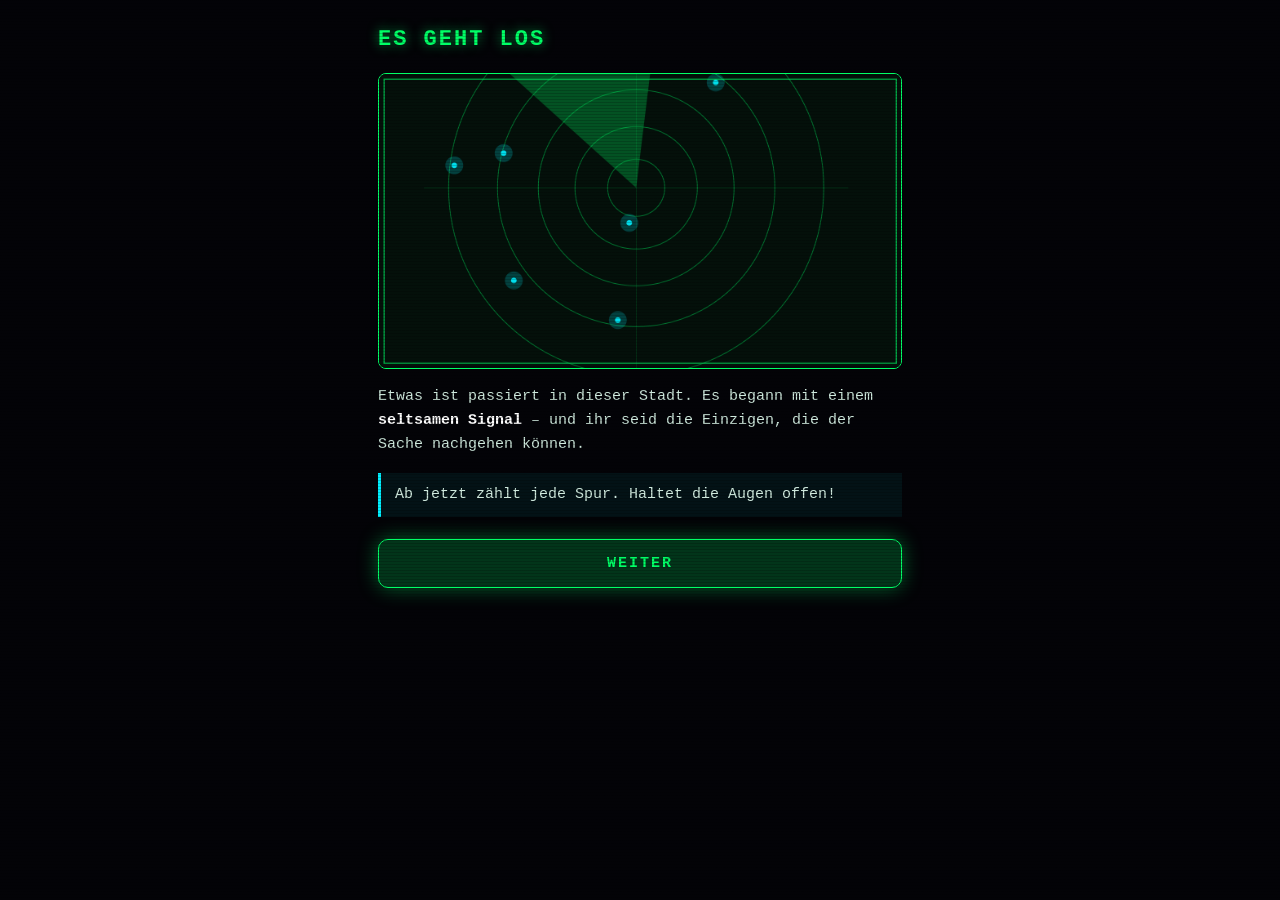
==== index.html @ 860a1ed2 "V27" ====
<!DOCTYPE html>
<html lang="de">
<head>
  <meta charset="UTF-8">
  <title>Schnitzeljagd</title>
  <meta name="viewport" content="width=device-width, initial-scale=1, viewport-fit=cover, user-scalable=no">
  <meta name="theme-color" content="#030307">
  <meta name="mobile-web-app-capable" content="yes">
  <meta name="apple-mobile-web-app-capable" content="yes">
  <meta name="apple-mobile-web-app-status-bar-style" content="black-translucent">
  <meta name="apple-mobile-web-app-title" content="Schnitzeljagd">

  <style>
    :root {
      --bg: #030307;
      --green: #00ff66;
      --cyan: #00f0ff;
      --red: #ff3b5c;
      --muted: #4f7a68;
    }
    * { box-sizing: border-box; margin: 0; padding: 0; -webkit-tap-highlight-color: transparent; }
    [hidden] { display: none !important; }

    html, body {
      height: 100%;
      background: var(--bg);
      color: var(--green);
      font-family: "Courier New", ui-monospace, Menlo, Consolas, monospace;
      overflow: hidden;
      overscroll-behavior: none;
      touch-action: manipulation;
    }
    body {
      height: 100dvh;
      padding: calc(env(safe-area-inset-top) + 12px) 16px calc(env(safe-area-inset-bottom) + 14px);
      user-select: none;
      -webkit-user-select: none;
    }
    /* feine Scanlines */
    body::after {
      content: "";
      position: fixed; inset: 0;
      pointer-events: none;
      background: repeating-linear-gradient(to bottom, rgba(0, 0, 0, 0.18) 0 1px, transparent 1px 3px);
      z-index: 50;
    }

    #view { height: 100%; display: flex; flex-direction: column; }

    button {
      font: inherit; cursor: pointer; color: var(--green);
      background: rgba(0, 255, 102, 0.10);
      border: 1px solid var(--green); border-radius: 10px;
      padding: 15px 14px; width: 100%;
      font-size: 15px; font-weight: bold; letter-spacing: 2px;
    }
    button:active { transform: scale(0.98); }
    button:disabled, button:disabled.go { opacity: 0.55; cursor: not-allowed; color: #5f7168; border: 1px dashed #34443d; background: rgba(255, 255, 255, 0.03); box-shadow: none; animation: none; }
    .go { background: rgba(0, 255, 102, 0.2); box-shadow: 0 0 20px rgba(0, 255, 102, 0.4); animation: breathe 2s ease-in-out infinite; }
    @keyframes breathe { 50% { box-shadow: 0 0 34px rgba(0, 255, 102, 0.7); } }
    @keyframes blink { 50% { opacity: 0.2; } }

    /* ---------- Modul „locate“ (Radar) ---------- */
    .stage { flex: 1; min-height: 0; }
    .stage canvas { display: block; width: 100%; height: 100%; }
    .bottom { text-align: center; padding-top: 6px; }
    .dist {
      font-size: clamp(22px, 7.5vw, 34px);
      font-weight: bold;
      letter-spacing: 2px;
      color: var(--cyan);
      text-shadow: 0 0 14px rgba(0, 240, 255, 0.65);
      font-variant-numeric: tabular-nums;
    }
    .note { margin-top: 6px; min-height: 1.3em; font-size: 12px; letter-spacing: 1px; color: var(--muted); }
    .note.err { color: var(--red); }
    .dots { display: flex; justify-content: center; gap: 8px; margin: 8px 0 10px; }
    .dots i { width: 9px; height: 9px; border-radius: 50%; border: 1px solid var(--green); opacity: 0.45; }
    .dots i.done { background: var(--green); opacity: 1; }
    .dots i.now { border-color: var(--cyan); opacity: 1; animation: blink 1s steps(2) infinite; }

    /* ---------- Seiten (Module „info“, „password“, „end“) ---------- */
    .scroller { position: fixed; inset: 0; z-index: 20; background: var(--bg); overflow-y: auto; -webkit-overflow-scrolling: touch; user-select: text; -webkit-user-select: text; }
    .page { max-width: 560px; margin: 0 auto; padding: calc(env(safe-area-inset-top) + 22px) 18px calc(env(safe-area-inset-bottom) + 28px); display: flex; flex-direction: column; gap: 22px; }

    /* ---------- Markdown-Inhalte (content/*.md) ---------- */
    .md { color: #cfe9dd; font-size: 15px; line-height: 1.6; display: flex; flex-direction: column; gap: 16px; }
    .md.loading { color: var(--muted); letter-spacing: 2px; }
    .md.error { color: var(--red); }
    .md h1 { font-size: 22px; letter-spacing: 2px; color: var(--green); text-shadow: 0 0 12px rgba(0, 255, 102, 0.6); }
    .md h2 { font-size: 18px; letter-spacing: 1px; color: var(--cyan); }
    .md h3, .md h4 { font-size: 15px; color: var(--cyan); }
    .md strong { color: #fff; }
    .md em { color: var(--cyan); font-style: italic; }
    .md a { color: var(--cyan); }
    .md img { display: block; width: 100%; height: auto; border-radius: 8px; border: 1px solid var(--green); }
    .md ul, .md ol { padding-left: 1.4em; display: flex; flex-direction: column; gap: 6px; }
    .md blockquote { padding: 10px 14px; border-left: 3px solid var(--cyan); background: rgba(0, 240, 255, 0.06); }
    .md code { font-family: inherit; background: rgba(0, 255, 102, 0.1); padding: 1px 5px; border-radius: 4px; }
    .md pre { overflow-x: auto; padding: 10px; border: 1px solid var(--muted); border-radius: 8px; }
    .md hr { border: 0; border-top: 1px solid var(--muted); }

    /* ---------- Gestörter Text (garble) und Hinweiskasten ---------- */
    .md.garbled { color: #9fb5ab; text-shadow: 2px 0 rgba(255, 59, 92, 0.55), -2px 0 rgba(0, 240, 255, 0.55); animation: jitter 0.5s steps(2) infinite; }
    .md.garbled img { filter: blur(5px) contrast(1.4) hue-rotate(70deg); }
    @keyframes jitter { 0% { transform: translateX(0); } 25% { transform: translateX(-2px); } 50% { transform: translateX(1px); } 75% { transform: translateX(2px); } }
    .md.hintbox { padding: 12px 14px; font-size: 14px; border: 1px solid var(--red); border-radius: 10px; background: rgba(255, 59, 92, 0.08); gap: 10px; }
    .md.hintbox strong { color: var(--red); }
    .md.leadbox { padding: 12px 14px; font-size: 14px; border: 1px solid var(--green); border-radius: 10px; background: rgba(0, 255, 102, 0.08); }
    .md.leadbox strong { color: var(--green); }

    /* ---------- Modul „sky“ (Sternenhimmel, Route malen) ---------- */
    .sky-screen { position: fixed; inset: 0; z-index: 20; background: #02030c; overflow: hidden; }
    .sky-screen canvas { position: absolute; inset: 0; width: 100%; height: 100%; display: block; touch-action: none; cursor: grab; }
    .sky-top { position: absolute; top: calc(env(safe-area-inset-top) + 10px); left: 12px; right: 12px; display: flex; align-items: center; gap: 10px; pointer-events: none; }
    .sky-top .back { width: auto; padding: 9px 12px; font-size: 12px; letter-spacing: 1px; color: var(--muted); border-color: #25463a; background: rgba(2, 3, 10, 0.7); pointer-events: auto; }
    .sky-hint { flex: 1; text-align: center; font-size: 11px; line-height: 1.45; letter-spacing: 1px; color: var(--cyan); padding: 7px 10px; border-radius: 8px; background: rgba(2, 3, 10, 0.62); }
    .sky-bar { position: absolute; left: 12px; right: 12px; bottom: calc(env(safe-area-inset-bottom) + 12px); display: flex; flex-direction: column; gap: 8px; }
    .sky-mode { display: flex; border: 1px solid var(--green); border-radius: 10px; overflow: hidden; background: rgba(2, 3, 10, 0.78); }
    .sky-mode button { flex: 1; border: 0; border-radius: 0; background: transparent; padding: 11px 8px; font-size: 13px; letter-spacing: 2px; color: #7fd9a4; }
    .sky-mode button.on { background: rgba(0, 255, 102, 0.3); color: #fff; box-shadow: inset 0 0 14px rgba(0, 255, 102, 0.45); text-shadow: 0 0 8px rgba(0, 255, 102, 0.8); }
    .sky-mode button:disabled { border: 0; opacity: 0.5; cursor: not-allowed; }
    .sky-mode button.on:disabled { box-shadow: none; text-shadow: none; }
    .sky-actions { display: flex; gap: 8px; }
    .sky-actions { flex-wrap: wrap; }
    .sky-actions button { flex: 1 1 0; width: auto; min-width: 0; padding: 12px 6px; font-size: 12px; letter-spacing: 0.5px; }
    .sky-actions button.go { flex: 2 1 0; }
    .sky-actions button.ghost { color: #d6ffe6; border-color: var(--green); background: rgba(0, 255, 102, 0.12); }
    .sky-actions button:disabled, .sky-actions button.ghost:disabled, .sky-actions button.go:disabled { color: #5f7168; border: 1px dashed #34443d; background: rgba(2, 3, 10, 0.78); box-shadow: none; animation: none; opacity: 0.6; }

    /* ---------- Eigenes Bestätigungsfenster ---------- */
    .modal { position: fixed; inset: 0; z-index: 40; display: flex; align-items: center; justify-content: center; padding: 20px; background: rgba(3, 3, 7, 0.82); animation: fadeIn 0.2s ease-out; }
    @keyframes fadeIn { from { opacity: 0; } }
    .modal-box { width: min(100%, 420px); display: flex; flex-direction: column; gap: 14px; padding: 20px 18px; background: #07100c; border: 1px solid var(--green); border-radius: 14px; box-shadow: 0 0 36px rgba(0, 255, 102, 0.35); user-select: text; -webkit-user-select: text; }
    .modal-box h2 { font-size: 17px; letter-spacing: 2px; color: var(--green); text-shadow: 0 0 10px rgba(0, 255, 102, 0.5); }
    .modal-box p { font-size: 14px; line-height: 1.55; color: #cfe9dd; }
    .modal-actions { display: flex; flex-direction: column; gap: 10px; margin-top: 4px; }
    button.ghost { color: var(--muted); border-color: #25463a; background: transparent; }

    /* ---------- Modul „dialog“ (Sätze in die richtige Reihenfolge bringen) ---------- */
    .dlg-screen {
      position: fixed; inset: 0; z-index: 20; background: var(--bg); overflow: hidden;
      display: flex; flex-direction: column; gap: 10px;
      padding: calc(env(safe-area-inset-top) + 12px) 14px calc(env(safe-area-inset-bottom) + 14px);
    }
    .dlg-top { display: flex; align-items: center; gap: 12px; }
    .dlg-title { flex: 1; text-align: center; font-size: 14px; letter-spacing: 3px; color: var(--cyan); }
    .dlg-top .back { width: auto; padding: 9px 12px; font-size: 12px; letter-spacing: 1px; color: var(--muted); border-color: #25463a; background: transparent; }
    .dlg-fails { display: flex; justify-content: center; align-items: center; gap: 8px; font-size: 11px; letter-spacing: 2px; color: var(--muted); }
    .dlg-fails i { width: 12px; height: 12px; border-radius: 50%; border: 1px solid var(--red); }
    .dlg-fails i.on { background: var(--red); box-shadow: 0 0 8px var(--red); }
    .dlg-list { flex: 1; min-height: 0; position: relative; overflow-y: auto; -webkit-overflow-scrolling: touch; list-style: none; display: flex; flex-direction: column; gap: 8px; padding: 2px; touch-action: pan-y; }
    .dlg-item { display: flex; align-items: stretch; gap: 8px; padding: 8px 8px 8px 4px; border: 1px solid #1d3a2d; border-left-width: 4px; border-radius: 10px; background: rgba(0, 28, 14, 0.55); }
    .dlg-item[data-who="1"] { border-left-color: var(--green); }
    .dlg-item[data-who="2"] { border-left-color: var(--cyan); }
    .dlg-item.drag { position: relative; z-index: 5; background: #0b1c14; box-shadow: 0 0 18px rgba(0, 255, 102, 0.55); }
    .dlg-item.ok { border-color: var(--green); }
    .dlg-handle { width: 34px; flex-shrink: 0; display: flex; align-items: center; justify-content: center; font-size: 22px; color: var(--muted); cursor: grab; touch-action: none; user-select: none; -webkit-user-select: none; }
    .dlg-body { flex: 1; min-width: 0; display: flex; flex-direction: column; gap: 3px; font-size: 14px; line-height: 1.35; color: #cfe9dd; }
    .dlg-chip { font-size: 10px; letter-spacing: 2px; color: var(--green); }
    .dlg-item[data-who="2"] .dlg-chip { color: var(--cyan); }
    .dlg-move { display: flex; flex-direction: column; justify-content: center; gap: 4px; }
    .dlg-move button { width: 34px; height: 28px; padding: 0; border-radius: 6px; font-size: 12px; letter-spacing: 0; color: var(--muted); border-color: #25463a; background: transparent; }
    .dlg-lang { display: flex; border: 1px solid var(--green); border-radius: 10px; overflow: hidden; }
    .dlg-lang button { flex: 1; border: 0; border-radius: 0; background: transparent; padding: 11px 8px; font-size: 13px; letter-spacing: 2px; color: var(--muted); }
    .dlg-lang button.on { background: rgba(0, 255, 102, 0.22); color: #fff; }
    .dlg-screen .feedback { min-height: 2.6em; }

    /* ---------- Modul „password“ ---------- */
    form { display: flex; flex-direction: column; gap: 12px; }
    .field {
      width: 100%; font: inherit; font-size: 18px; letter-spacing: 2px; text-align: center;
      color: var(--green); background: #07100c; caret-color: var(--green);
      border: 1px solid var(--green); border-radius: 10px; padding: 15px 12px; outline: none;
    }
    .field:focus { box-shadow: 0 0 18px rgba(0, 255, 102, 0.45); }
    .field::placeholder { color: var(--muted); }
    .feedback { min-height: 1.4em; text-align: center; font-size: 13px; letter-spacing: 1px; color: var(--muted); }
    .feedback.err { color: var(--red); }
    .feedback.ok { color: var(--green); }
    .shake { animation: shake 0.4s; }
    @keyframes shake { 25% { transform: translateX(-8px); } 75% { transform: translateX(8px); } }

    /* ---------- Modul „memory“ (Aufgabe) ---------- */
    /* Die Seite füllt den ganzen Bildschirm, nichts scrollt; das Raster wird per Skript so groß wie möglich */
    .mem-screen {
      position: fixed; inset: 0; z-index: 20; background: var(--bg); overflow: hidden;
      display: flex; flex-direction: column; gap: 10px;
      padding: calc(env(safe-area-inset-top) + 12px) 16px calc(env(safe-area-inset-bottom) + 14px);
    }
    .mem-top { display: flex; align-items: center; gap: 12px; }
    .mem-title { flex: 1; text-align: center; font-size: 14px; letter-spacing: 3px; color: var(--cyan); }
    .mem-top .back { width: auto; padding: 9px 12px; font-size: 12px; letter-spacing: 1px; color: var(--muted); border-color: #25463a; background: transparent; }
    .mem-screen .dots { margin: 0; }
    .mem-screen .feedback { min-height: 1.4em; }
    .mem-stage { flex: 1; min-height: 0; display: flex; align-items: center; justify-content: center; }
    .mem-grid {
      display: grid; grid-template-columns: repeat(var(--n, 5), 1fr); grid-template-rows: repeat(var(--n, 5), 1fr);
      gap: 10px; padding: 14px; border: 1px solid var(--green); border-radius: 12px; background: rgba(0, 28, 14, 0.5);
    }
    .mem-cell {
      width: 100%; height: 100%; padding: 0; border-radius: 50%;
      border: 2px solid rgba(0, 240, 255, 0.4); background: rgba(0, 240, 255, 0.05);
      transition: background 0.12s, box-shadow 0.12s, border-color 0.12s;
    }
    .mem-cell:disabled { opacity: 1; cursor: default; }
    .mem-cell.lit { background: var(--cyan); border-color: var(--cyan); box-shadow: 0 0 20px var(--cyan); }
    .mem-cell.ok { background: var(--green); border-color: var(--green); box-shadow: 0 0 16px var(--green); }
    .mem-cell.bad { background: var(--red); border-color: var(--red); box-shadow: 0 0 16px var(--red); }
    .mem-cell.miss { border-color: var(--cyan); box-shadow: 0 0 12px var(--cyan); }

    /* ---------- Modul „end“ ---------- */
    .end .page { text-align: center; min-height: 100%; justify-content: center; }
    .end .md h1 { font-size: clamp(28px, 9vw, 44px); letter-spacing: 5px; animation: glow 2s ease-in-out infinite alternate; }
    .end .md strong { color: var(--cyan); letter-spacing: 3px; font-size: 13px; }
    @keyframes glow { to { text-shadow: 0 0 22px var(--green), 0 0 44px var(--cyan); } }
  </style>
</head>
<body>
  <div id="view"></div>

  <script src="steps.js"></script>
  <script src="markdown.js"></script>
  <script src="core.js"></script>
  <script src="modules.js"></script>
  <script>startApp();</script>
</body>
</html>
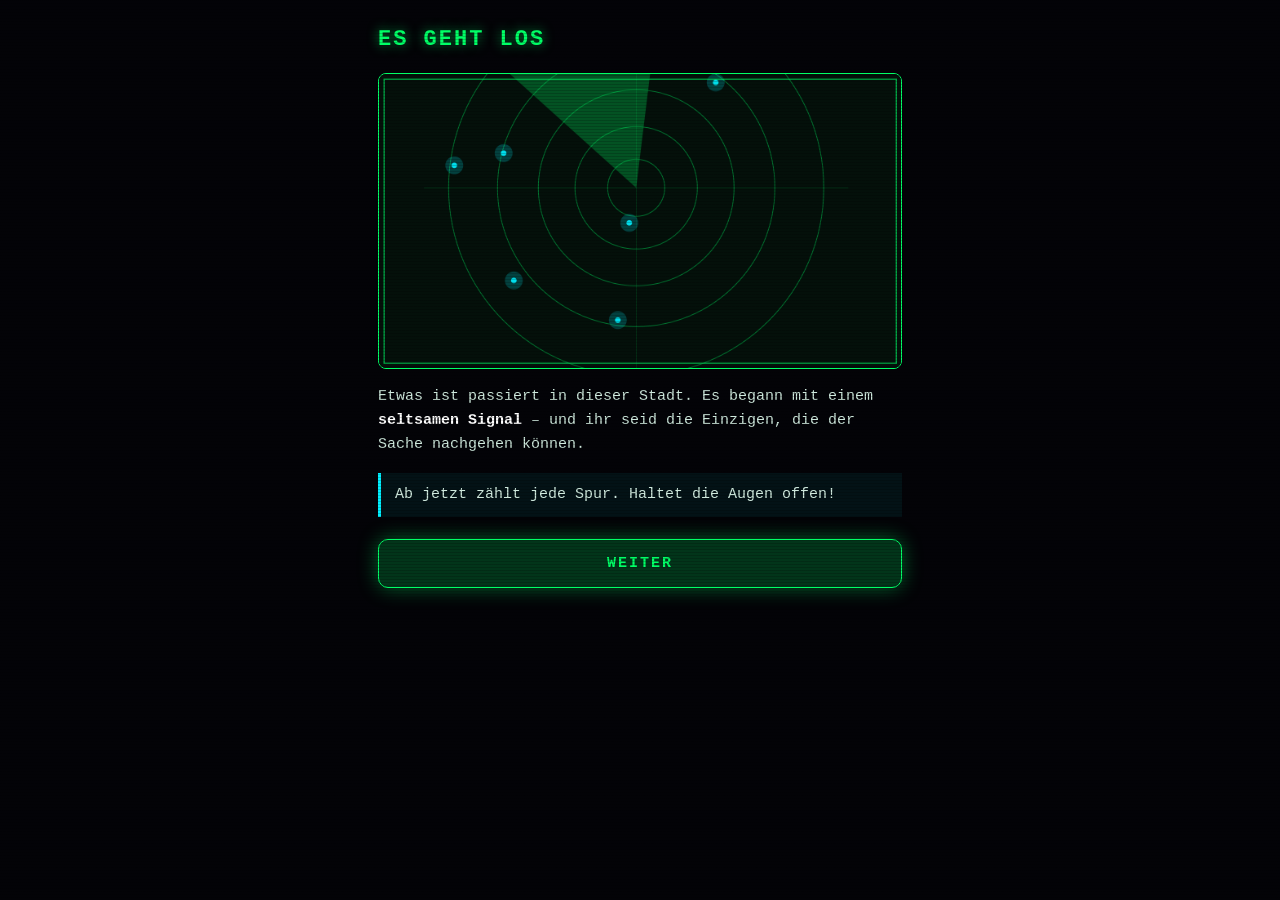
==== commit 480bb1e7: "V30" ====
--- a/index.html
+++ b/index.html
@@ -179,6 +179,34 @@
     .feedback.err { color: var(--red); }
     .feedback.ok { color: var(--green); }
     .shake { animation: shake 0.4s; }
+
+    /* ---------- Module „choice“ und „estimate“ ---------- */
+    .opts { display: flex; flex-direction: column; gap: 10px; }
+    .opt { display: flex; align-items: center; gap: 12px; text-align: left; padding: 14px; font-weight: normal; letter-spacing: 1px; color: #d6ffe6; background: rgba(0, 255, 102, 0.06); }
+    .opt::before { content: ""; flex: none; width: 16px; height: 16px; border-radius: 50%; border: 2px solid var(--green); }
+    .opt[aria-pressed="true"] { background: rgba(0, 255, 102, 0.28); color: #fff; box-shadow: 0 0 16px rgba(0, 255, 102, 0.5), inset 0 0 0 1px var(--green); }
+    .opt[aria-pressed="true"]::before { background: var(--green); box-shadow: 0 0 8px var(--green); }
+    .opt:disabled, .opt:disabled::before { opacity: 1; }
+    .opt.right:disabled { color: #fff; border: 1px solid var(--green); background: rgba(0, 255, 102, 0.35); }
+    .opt.wrong:disabled { color: #fff; border: 1px solid var(--red); background: rgba(255, 59, 92, 0.25); }
+    .opt.wrong:disabled::before { background: var(--red); border-color: var(--red); }
+    .opt:disabled:not(.right):not(.wrong) { color: #5f7168; border: 1px dashed #34443d; background: rgba(255, 255, 255, 0.03); box-shadow: none; }
+    .est-hist { list-style: none; display: flex; flex-direction: column; gap: 6px; font-size: 13px; letter-spacing: 1px; color: var(--muted); }
+    .est-hist li { padding: 8px 10px; border: 1px solid #25463a; border-radius: 8px; }
+    /* Galgenmännchen */
+    .hang-fig { width: 100%; max-width: 135px; height: auto; align-self: center; fill: none; stroke: var(--green); stroke-width: 4; stroke-linecap: round; stroke-linejoin: round; filter: drop-shadow(0 0 5px rgba(0, 255, 102, 0.7)); }
+    .hang-gallows { stroke: #3d7a5c; filter: none; }
+    .hang-part { transition: opacity 0.35s; }
+    .hang-fig.dead { stroke: var(--red); filter: drop-shadow(0 0 6px rgba(255, 59, 92, 0.8)); }
+    .hang-count { text-align: center; font-size: 12px; letter-spacing: 2px; color: var(--muted); margin-top: -10px; }
+    .hang-word { display: flex; flex-wrap: wrap; justify-content: center; gap: 8px 22px; font-size: 24px; font-weight: bold; color: #fff; }
+    .hang-w { display: flex; gap: 5px; }
+    .hang-ch { display: inline-block; min-width: 1.05em; height: 1.35em; line-height: 1.3; text-align: center; border-bottom: 3px solid var(--green); text-shadow: 0 0 10px rgba(0, 255, 102, 0.8); }
+    .hang-keys { display: grid; grid-template-columns: repeat(7, 1fr); gap: 6px; }
+    .hang-keys .key { padding: 9px 0; font-size: 15px; letter-spacing: 0; }
+    .hang-keys .key.hit:disabled { color: #fff; border: 1px solid var(--green); background: rgba(0, 255, 102, 0.35); opacity: 1; }
+    .hang-keys .key.miss:disabled { color: #ff9aaa; border: 1px solid var(--red); background: rgba(255, 59, 92, 0.18); opacity: 1; text-decoration: line-through; }
+    .est-hist li.far { color: var(--red); border-color: rgba(255, 59, 92, 0.5); }
     @keyframes shake { 25% { transform: translateX(-8px); } 75% { transform: translateX(8px); } }
 
     /* ---------- Modul „memory“ (Aufgabe) ---------- */
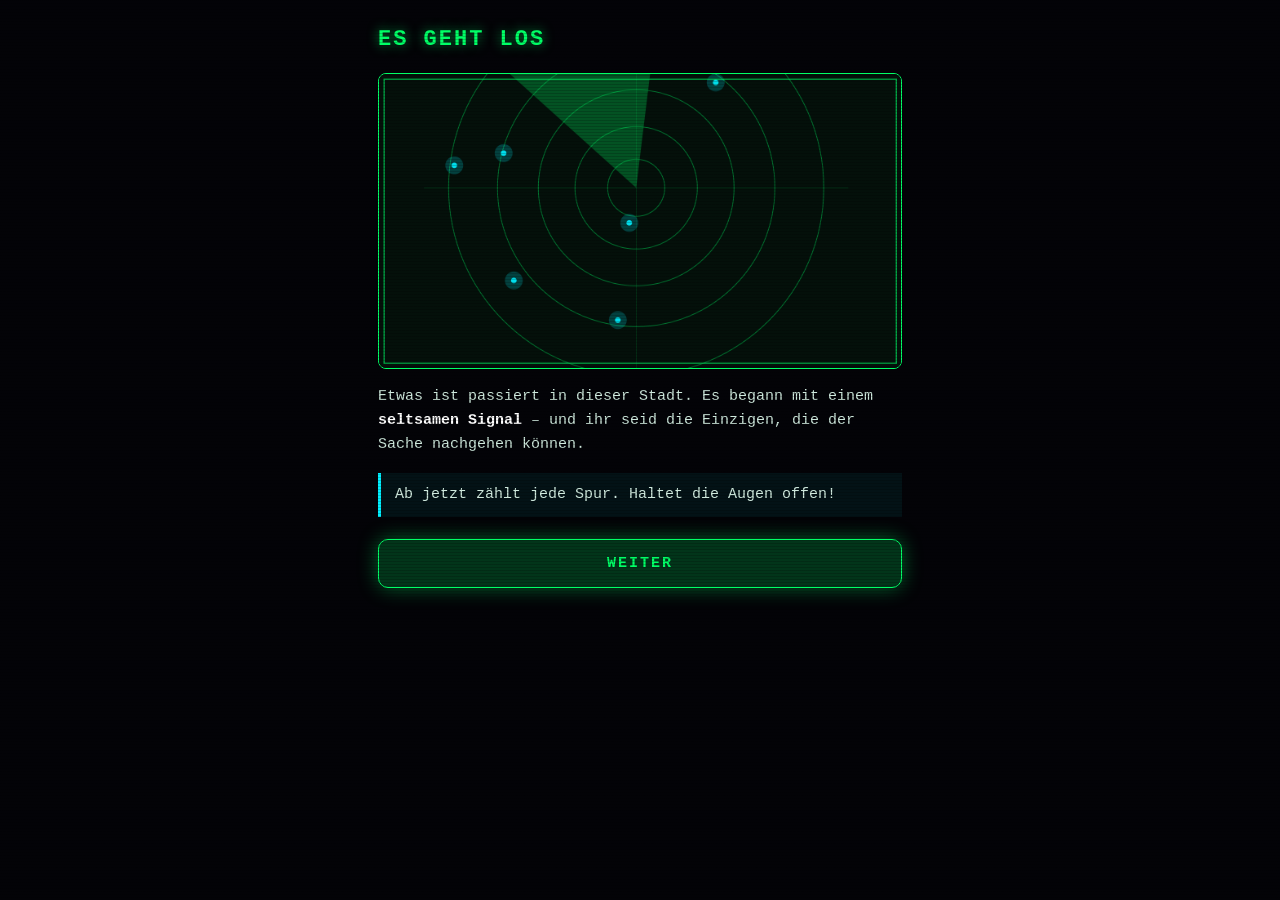
==== commit c14ae4a6: "V35" ====
--- a/index.html
+++ b/index.html
@@ -93,7 +93,7 @@
     .md strong { color: #fff; }
     .md em { color: var(--cyan); font-style: italic; }
     .md a { color: var(--cyan); }
-    .md img { display: block; width: 100%; height: auto; border-radius: 8px; border: 1px solid var(--green); }
+    .md img { display: block; width: 100%; height: auto; max-height: 40vh; object-fit: cover; object-position: 50% 45%; border-radius: 8px; border: 1px solid var(--green); }
     .md ul, .md ol { padding-left: 1.4em; display: flex; flex-direction: column; gap: 6px; }
     .md blockquote { padding: 10px 14px; border-left: 3px solid var(--cyan); background: rgba(0, 240, 255, 0.06); }
     .md code { font-family: inherit; background: rgba(0, 255, 102, 0.1); padding: 1px 5px; border-radius: 4px; }
@@ -180,6 +180,18 @@
     .feedback.ok { color: var(--green); }
     .shake { animation: shake 0.4s; }
 
+    .md img { cursor: zoom-in; }
+    .lightbox { position: fixed; inset: 0; z-index: 45; display: flex; flex-direction: column; align-items: center; justify-content: center; gap: 12px; padding: 12px; background: rgba(2, 3, 8, 0.96); animation: fadeIn 0.2s ease-out; }
+    .lightbox img { max-width: 100%; max-height: calc(100% - 40px); object-fit: contain; border-radius: 6px; }
+    .lightbox div { font-size: 11px; letter-spacing: 2px; color: var(--muted); }
+
+    /* Notizzettel (Modul „password“ mit noteMd): schräg, mit Klebestreifen */
+    .paper { position: relative; align-self: center; width: 92%; margin: 6px 0 4px; padding: 20px 18px 16px; transform: rotate(-2.4deg); background: #f3e9a8; color: #2b2410; font-family: "Segoe Print", "Bradley Hand", "Comic Sans MS", "Chalkboard SE", cursive; font-size: 15px; line-height: 1.55; border-radius: 3px; box-shadow: 0 6px 18px rgba(0, 0, 0, 0.6), 0 0 0 1px rgba(0, 0, 0, 0.2); user-select: text; -webkit-user-select: text; }
+    .paper::before { content: ""; position: absolute; top: -11px; left: 50%; width: 84px; height: 22px; margin-left: -42px; transform: rotate(3deg); background: rgba(255, 255, 255, 0.35); box-shadow: 0 1px 3px rgba(0, 0, 0, 0.3); }
+    .paper p, .paper ol, .paper ul { margin: 0 0 6px; }
+    .paper ol, .paper ul { padding-left: 1.3em; }
+    .paper strong { color: #7a1d1d; }
+
     /* ---------- Module „choice“ und „estimate“ ---------- */
     .opts { display: flex; flex-direction: column; gap: 10px; }
     .opt { display: flex; align-items: center; gap: 12px; text-align: left; padding: 14px; font-weight: normal; letter-spacing: 1px; color: #d6ffe6; background: rgba(0, 255, 102, 0.06); }
@@ -193,6 +205,27 @@
     .opt:disabled:not(.right):not(.wrong) { color: #5f7168; border: 1px dashed #34443d; background: rgba(255, 255, 255, 0.03); box-shadow: none; }
     .est-hist { list-style: none; display: flex; flex-direction: column; gap: 6px; font-size: 13px; letter-spacing: 1px; color: var(--muted); }
     .est-hist li { padding: 8px 10px; border: 1px solid #25463a; border-radius: 8px; }
+    /* Modul „audio“ */
+    .aud-panel { display: flex; flex-direction: column; gap: 12px; padding: 14px; border: 1px solid #1f5a3f; border-radius: 12px; background: rgba(0, 255, 102, 0.04); }
+    .aud-scope { display: block; width: 100%; height: 70px; border-radius: 8px; background: rgba(0, 0, 0, 0.45); border: 1px solid #14402c; }
+    .aud-meter { display: flex; align-items: center; gap: 10px; }
+    .aud-bar { flex: 1; height: 12px; border-radius: 6px; border: 1px solid #1f5a3f; background: rgba(0, 0, 0, 0.5); overflow: hidden; }
+    .aud-fill { height: 100%; width: 0; background: linear-gradient(90deg, #ff3b5c, #ffb300 55%, #00f0ff); transition: width 0.25s; }
+    .aud-fill.clear { background: var(--green); box-shadow: 0 0 12px var(--green); }
+    .aud-meter-text { flex: none; min-width: 9.5em; text-align: right; font-size: 12px; letter-spacing: 1px; color: var(--cyan); }
+    .aud-transport { display: flex; gap: 8px; }
+    .aud-transport button { flex: 1 1 0; width: auto; padding: 13px 6px; font-size: 13px; letter-spacing: 1px; }
+    .aud-transport button:nth-child(2) { flex: 2 1 0; }
+    .aud-time { text-align: center; font-size: 12px; letter-spacing: 2px; color: var(--muted); }
+    .aud-range { width: 100%; height: 34px; margin: 0; background: transparent; accent-color: var(--green); }
+    .aud-knobs { display: flex; flex-direction: column; gap: 6px; }
+    .aud-dir { padding: 12px; font-size: 14px; background: rgba(0, 240, 255, 0.08); color: var(--cyan); border-color: var(--cyan); }
+    .aud-dir.on { background: rgba(0, 240, 255, 0.28); color: #fff; box-shadow: 0 0 14px rgba(0, 240, 255, 0.5); }
+    .aud-row { display: grid; grid-template-columns: 5.2em 1fr 4.6em; align-items: center; gap: 8px; font-size: 12px; letter-spacing: 1px; color: #cfe9dd; }
+    .aud-val { text-align: right; color: var(--green); }
+    .aud-tip { padding: 14px; border: 1px dashed var(--cyan); border-radius: 10px; color: var(--cyan); font-size: 14px; line-height: 1.5; text-align: center; }
+    .aud-tip[hidden] { display: none; }
+
     /* Galgenmännchen */
     .hang-fig { width: 100%; max-width: 135px; height: auto; align-self: center; fill: none; stroke: var(--green); stroke-width: 4; stroke-linecap: round; stroke-linejoin: round; filter: drop-shadow(0 0 5px rgba(0, 255, 102, 0.7)); }
     .hang-gallows { stroke: #3d7a5c; filter: none; }
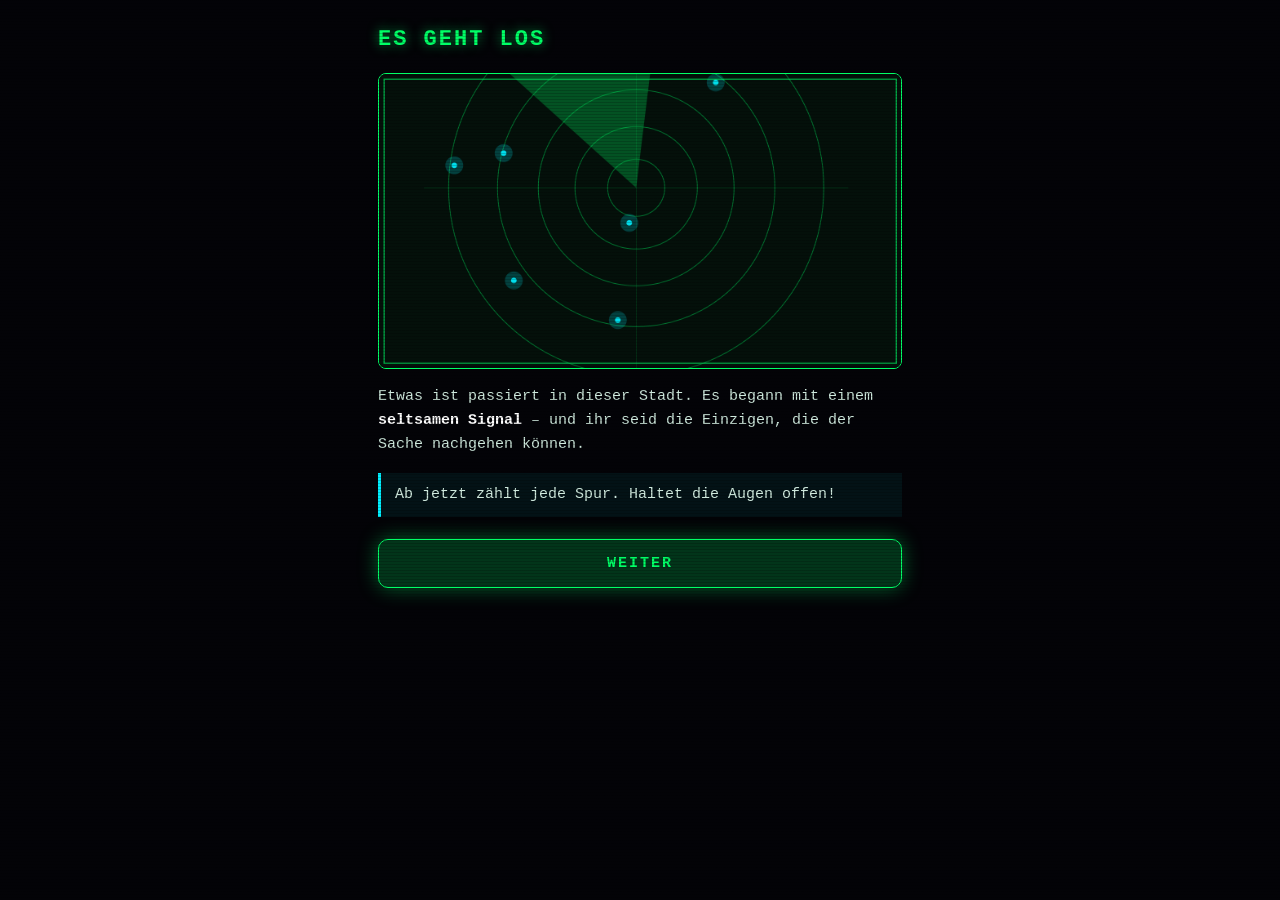
==== commit bd9c485a: "V36" ====
--- a/index.html
+++ b/index.html
@@ -206,8 +206,9 @@
     .est-hist { list-style: none; display: flex; flex-direction: column; gap: 6px; font-size: 13px; letter-spacing: 1px; color: var(--muted); }
     .est-hist li { padding: 8px 10px; border: 1px solid #25463a; border-radius: 8px; }
     /* Modul „audio“ */
+    .aud-sticky { position: sticky; top: 0; z-index: 5; display: flex; flex-direction: column; gap: 8px; padding: 10px 0 8px; margin: -10px 0 -8px; background: var(--bg); }
     .aud-panel { display: flex; flex-direction: column; gap: 12px; padding: 14px; border: 1px solid #1f5a3f; border-radius: 12px; background: rgba(0, 255, 102, 0.04); }
-    .aud-scope { display: block; width: 100%; height: 70px; border-radius: 8px; background: rgba(0, 0, 0, 0.45); border: 1px solid #14402c; }
+    .aud-scope { display: block; width: 100%; height: 56px; border-radius: 8px; background: rgba(0, 0, 0, 0.45); border: 1px solid #14402c; }
     .aud-meter { display: flex; align-items: center; gap: 10px; }
     .aud-bar { flex: 1; height: 12px; border-radius: 6px; border: 1px solid #1f5a3f; background: rgba(0, 0, 0, 0.5); overflow: hidden; }
     .aud-fill { height: 100%; width: 0; background: linear-gradient(90deg, #ff3b5c, #ffb300 55%, #00f0ff); transition: width 0.25s; }
@@ -217,14 +218,21 @@
     .aud-transport button { flex: 1 1 0; width: auto; padding: 13px 6px; font-size: 13px; letter-spacing: 1px; }
     .aud-transport button:nth-child(2) { flex: 2 1 0; }
     .aud-time { text-align: center; font-size: 12px; letter-spacing: 2px; color: var(--muted); }
-    .aud-range { width: 100%; height: 34px; margin: 0; background: transparent; accent-color: var(--green); }
+    .aud-range { -webkit-appearance: none; appearance: none; width: 100%; height: 34px; margin: 0; background: transparent; cursor: pointer; touch-action: pan-y; --a: 0%; --b: 0%; }
+    .aud-range:focus { outline: none; }
+    .aud-range::-webkit-slider-runnable-track { height: 10px; border-radius: 5px; border: 1px solid #1f5a3f; background: linear-gradient(to right, transparent 0 var(--a), var(--green) var(--a) var(--b), transparent var(--b) 100%), #0a1f16; box-shadow: inset 0 0 6px rgba(0, 0, 0, 0.6); }
+    .aud-range::-moz-range-track { height: 10px; border-radius: 5px; border: 1px solid #1f5a3f; background: linear-gradient(to right, transparent 0 var(--a), var(--green) var(--a) var(--b), transparent var(--b) 100%), #0a1f16; }
+    .aud-range.bipolar::-webkit-slider-runnable-track { background: linear-gradient(rgba(207, 233, 221, 0.8), rgba(207, 233, 221, 0.8)) 50% 50% / 2px 100% no-repeat, linear-gradient(to right, transparent 0 var(--a), var(--green) var(--a) var(--b), transparent var(--b) 100%), #0a1f16; }
+    .aud-range.bipolar::-moz-range-track { background: linear-gradient(rgba(207, 233, 221, 0.8), rgba(207, 233, 221, 0.8)) 50% 50% / 2px 100% no-repeat, linear-gradient(to right, transparent 0 var(--a), var(--green) var(--a) var(--b), transparent var(--b) 100%), #0a1f16; }
+    .aud-range::-webkit-slider-thumb { -webkit-appearance: none; appearance: none; width: 26px; height: 26px; margin-top: -9px; border-radius: 50%; border: 3px solid var(--green); background: radial-gradient(circle, #d6ffe6 0 28%, #07100c 32%); box-shadow: 0 0 12px rgba(0, 255, 102, 0.8); }
+    .aud-range::-moz-range-thumb { width: 20px; height: 20px; border-radius: 50%; border: 3px solid var(--green); background: radial-gradient(circle, #d6ffe6 0 28%, #07100c 32%); box-shadow: 0 0 12px rgba(0, 255, 102, 0.8); }
+    .aud-range:active::-webkit-slider-thumb { box-shadow: 0 0 18px rgba(0, 255, 102, 1); transform: scale(1.1); }
+    .aud-range:disabled { opacity: 0.4; cursor: not-allowed; }
     .aud-knobs { display: flex; flex-direction: column; gap: 6px; }
     .aud-dir { padding: 12px; font-size: 14px; background: rgba(0, 240, 255, 0.08); color: var(--cyan); border-color: var(--cyan); }
     .aud-dir.on { background: rgba(0, 240, 255, 0.28); color: #fff; box-shadow: 0 0 14px rgba(0, 240, 255, 0.5); }
     .aud-row { display: grid; grid-template-columns: 5.2em 1fr 4.6em; align-items: center; gap: 8px; font-size: 12px; letter-spacing: 1px; color: #cfe9dd; }
     .aud-val { text-align: right; color: var(--green); }
-    .aud-tip { padding: 14px; border: 1px dashed var(--cyan); border-radius: 10px; color: var(--cyan); font-size: 14px; line-height: 1.5; text-align: center; }
-    .aud-tip[hidden] { display: none; }
 
     /* Galgenmännchen */
     .hang-fig { width: 100%; max-width: 135px; height: auto; align-self: center; fill: none; stroke: var(--green); stroke-width: 4; stroke-linecap: round; stroke-linejoin: round; filter: drop-shadow(0 0 5px rgba(0, 255, 102, 0.7)); }
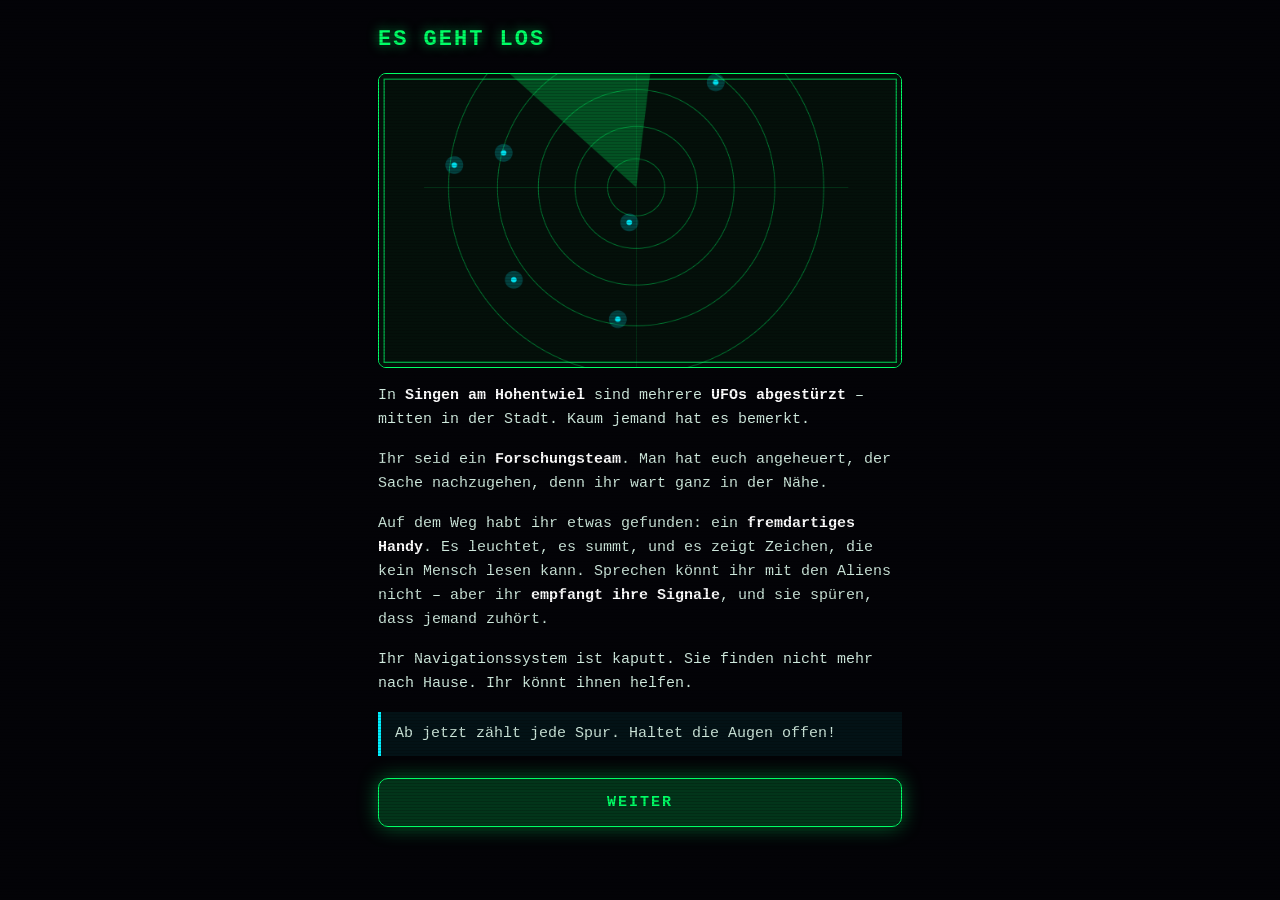
==== commit 8bd09f75: "V37" ====
--- a/index.html
+++ b/index.html
@@ -93,7 +93,7 @@
     .md strong { color: #fff; }
     .md em { color: var(--cyan); font-style: italic; }
     .md a { color: var(--cyan); }
-    .md img { display: block; width: 100%; height: auto; max-height: 40vh; object-fit: cover; object-position: 50% 45%; border-radius: 8px; border: 1px solid var(--green); }
+    .md img { display: block; width: 100%; height: auto; aspect-ratio: 16 / 9; object-fit: cover; border-radius: 8px; border: 1px solid var(--green); }
     .md ul, .md ol { padding-left: 1.4em; display: flex; flex-direction: column; gap: 6px; }
     .md blockquote { padding: 10px 14px; border-left: 3px solid var(--cyan); background: rgba(0, 240, 255, 0.06); }
     .md code { font-family: inherit; background: rgba(0, 255, 102, 0.1); padding: 1px 5px; border-radius: 4px; }
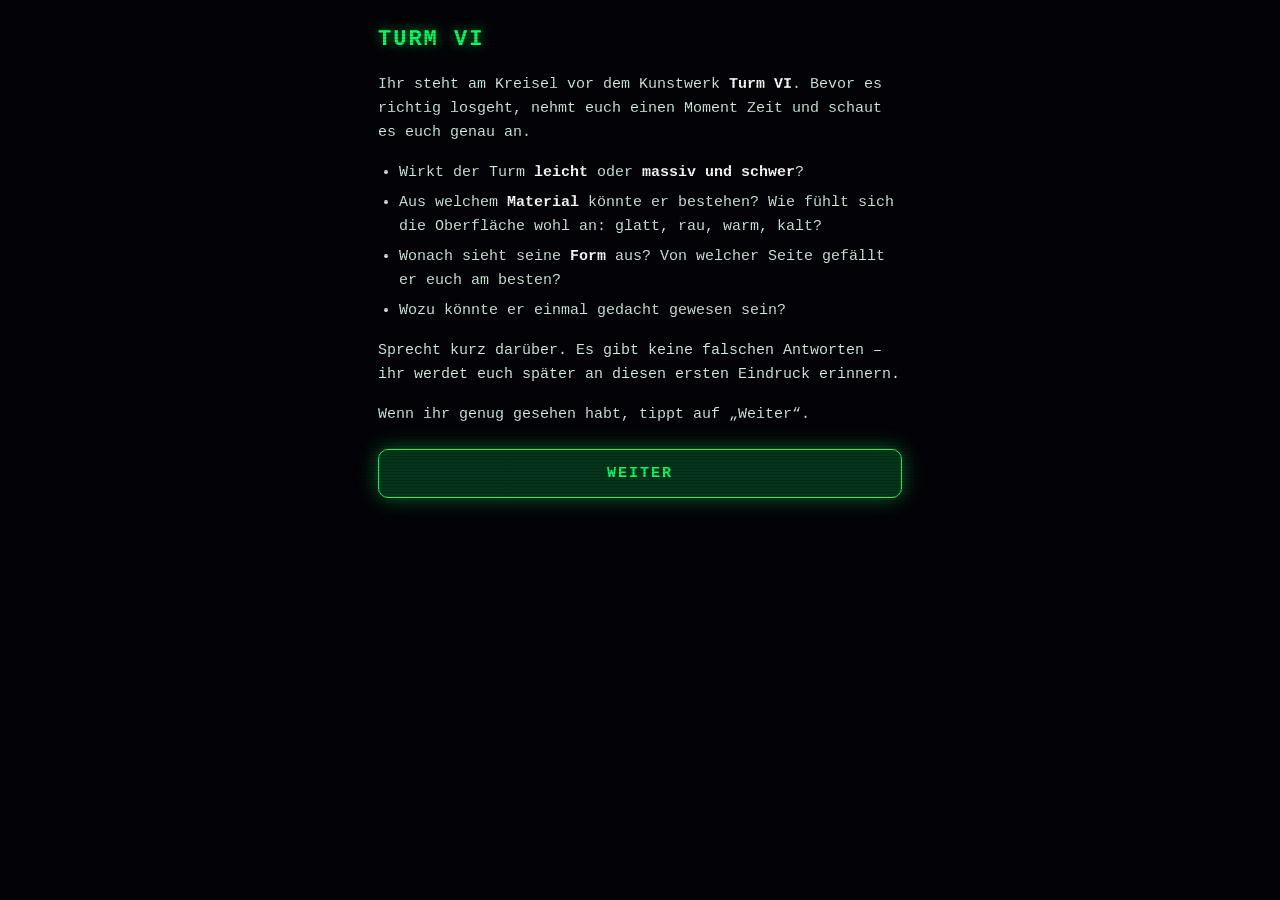
==== commit e585c9b5: "V40-Release_1" ====
--- a/index.html
+++ b/index.html
@@ -291,7 +291,18 @@
   <script src="steps.js"></script>
   <script src="markdown.js"></script>
   <script src="core.js"></script>
-  <script src="modules.js"></script>
+  <script src="modules/common.js"></script>
+  <script src="modules/info.js"></script>
+  <script src="modules/end.js"></script>
+  <script src="modules/password.js"></script>
+  <script src="modules/choice.js"></script>
+  <script src="modules/estimate.js"></script>
+  <script src="modules/hangman.js"></script>
+  <script src="modules/locate.js"></script>
+  <script src="modules/memory.js"></script>
+  <script src="modules/dialog.js"></script>
+  <script src="modules/sky.js"></script>
+  <script src="modules/audio.js"></script>
   <script>startApp();</script>
 </body>
 </html>
